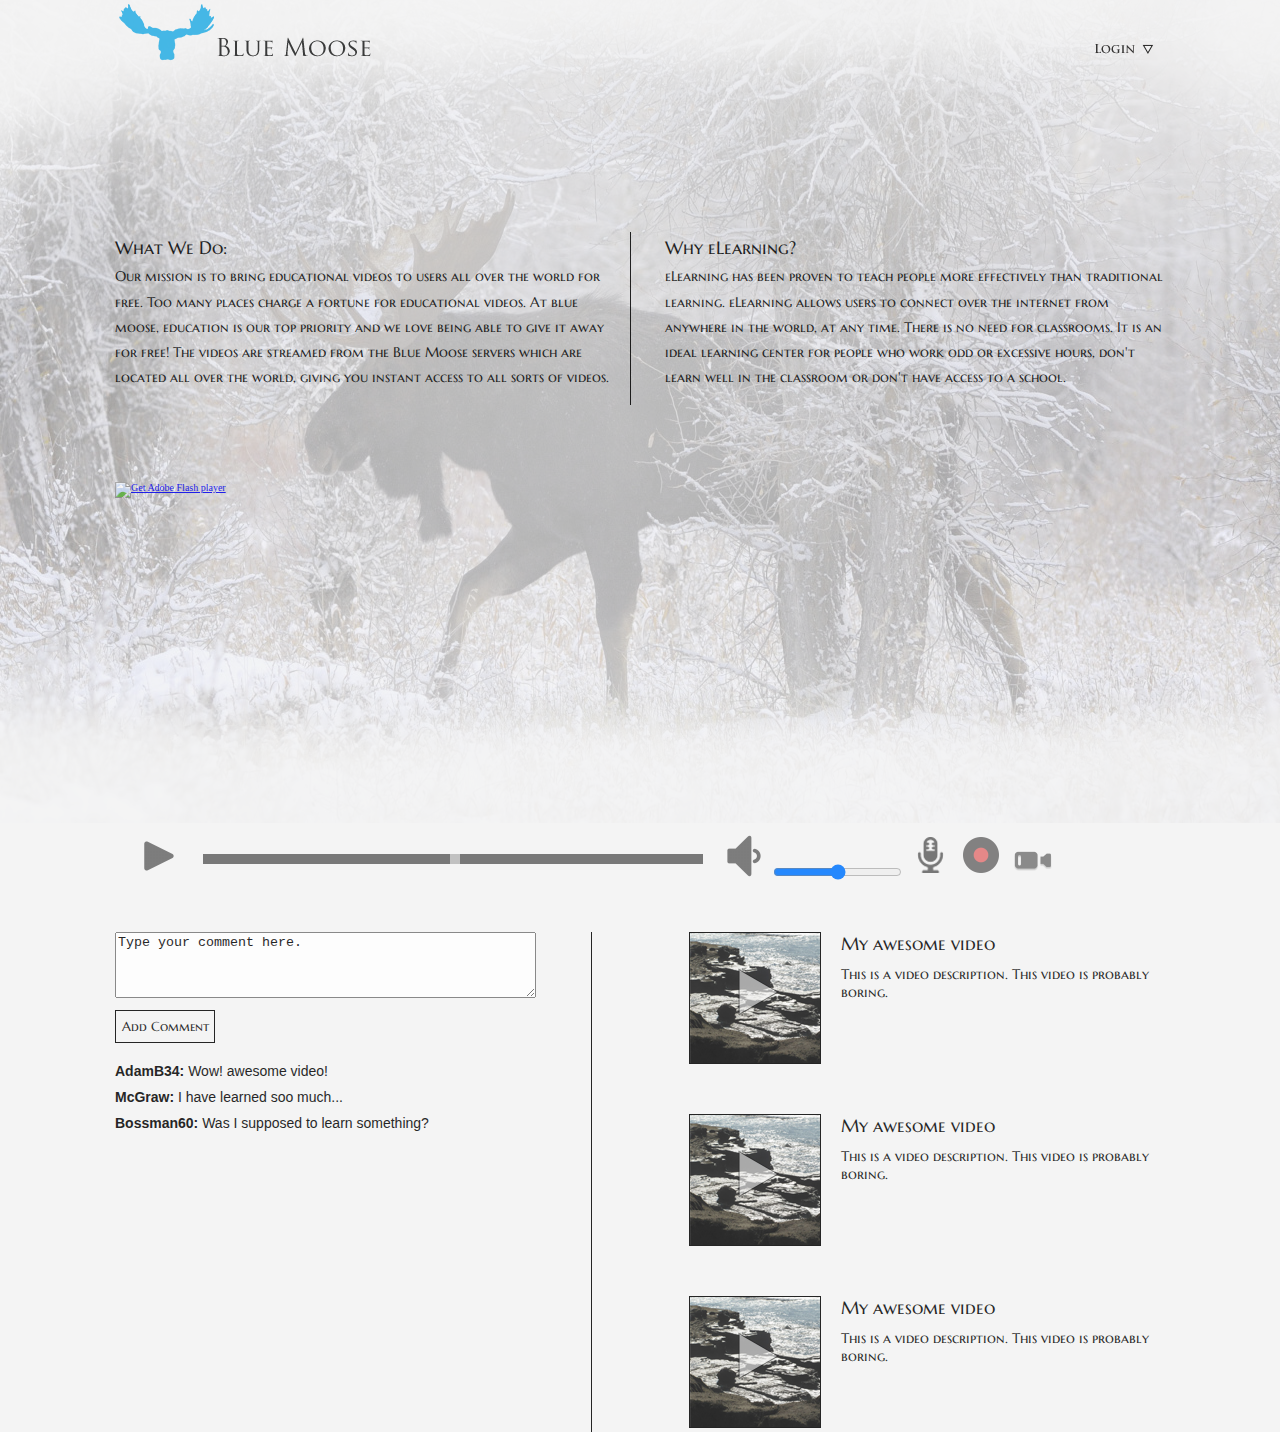
==== Blue_Moose/index.html @ 6cba1841 "Added in controls functionality." ====
<!doctype html>
<html lang="en">
<head>
	<meta charset="UTF-8">
	<meta name="viewport" content="width=device-width, initial-scale=1.0">
	<title>Mike Miller Web Design and Development Home Page</title>

	<link href='http://fonts.googleapis.com/css?family=Marcellus+SC' rel='stylesheet' type='text/css'>

	<!-- My CSS -->
	<link rel="stylesheet" href="css/main.css" />

        <script src="http://ajax.googleapis.com/ajax/libs/jquery/1.10.2/jquery.min.js"></script>
        <script type="text/javascript" src="js/swfobject.js"></script>
        <script type="text/javascript" src="js/sms_setup.js"></script>

</head>
<body>
	<div id="wrapper">
	<div id="container">
	<header>
		<a href="#"><img class="logo" src="images/logo.png"></a>
		<nav>
			<a href="#"><img id="login" src="images/login2.png" alt="Login"></a>
		</nav>

		<div class="login_dropdown">
			<a href="www.facebook.com">Facebook</a>
			<a href="www.twitter.com">Twitter</a>
		</div>
	</header>

	<div class="intro">
	
		<div class="left_para">
			<h1>What We Do:</h1>
			<p>Our mission is to bring educational videos to users all over the world for free. Too many places charge a fortune for educational videos. At blue moose, education is our top priority and we love being able to give it away for free! The videos are streamed from the Blue Moose servers which are located all over the world, giving you instant access to all sorts of videos.</p>
		</div>

		<div class="right_para">
			<h3>Why eLearning?</h3>
			<p>eLearning has been proven to teach people more effectively than traditional learning. eLearning allows users to connect over the internet from anywhere in the world, at any time. There is no need for classrooms. It is an ideal learning center for people who work odd or excessive hours, don't learn well in the classroom or don't have access to a school. </p>
		</div>
	</div>
	
		<div class="video_player">
			<div id="flashContent">
	            <script type="text/javascript">
	                var pageHost = ((document.location.protocol == "https:") ? "https://" : "http://");
	                document.write("<a href='http://www.adobe.com/go/getflashplayer'><img src='" + pageHost + "www.adobe.com/images/shared/download_buttons/get_flash_player.gif' alt='Get Adobe Flash player' /></a>" );
	            </script>
        	</div>
			<div class="controls">
					<img class="play" src="images/play.png">
					<div id="seekDiv">
						<input type="range" class="seek" name="seek" min="1" max="100">
					</div>

					<div class="control_images">
						<img class="volume" src="images/volume.png">
						<input type="range" class="volume_bar" name="volume" min="1" max="100">

						<img class="microphone" src="images/microphone.png">
						<img class="record" src="images/record.png">
						<img class="camera" src="images/camera.png">
					</div>
					
					<div class="camera-box">
						
					</div>

					<div class="record-box">
						
					</div>

					<div class="microphone-box">
						
					</div>
			</div>
		</div>
	
		<div class="comments">
			<form name="add_comment" action="" method="post">
				<textarea rows="4" cols="50">Type your comment here.</textarea></br>
				<input type="submit" value="Add Comment" class="submit" />
			</form>

			<p><b>AdamB34:</b> Wow! awesome video!</p>
			<p><b>McGraw:</b> I have learned soo much...</p>
			<p><b>Bossman60:</b> Was I supposed to learn something?</p>

		</div>
		
		<div class="playlist">
			<a href=""><img src="images/video_thumbnail.png" width="130" heigth="130"></a>
			<h2>My awesome video</h2>
			<p>This is a video description. This video is probably boring.</p>
		</div>	
		
			<div class="playlist">
			<a href=""><img src="images/video_thumbnail.png" width="130" heigth="130"></a>
			<h2>My awesome video</h2>
			<p>This is a video description. This video is probably boring.</p>
		</div>	

			<div class="playlist">
			<a href=""><img src="images/video_thumbnail.png" width="130" heigth="130"></a>
			<h2>My awesome video</h2>
			<p>This is a video description. This video is probably boring.</p>
		</div>

		<!-- JS  -->
		<script src="http://code.jquery.com/jquery.js"></script>
		<script type="text/javascript" src="js/main.js"></script>
	</div> <!-- Closing "container" -->
</div>
</body>
</html>
---- Blue_Moose/css/main.css ----
html, body, div, span, applet, object, iframe,
h1, h2, h3, h4, h5, h6, p, blockquote, pre,
a, abbr, acronym, address, big, cite, code,
del, dfn, em, img, ins, kbd, q, s, samp,
small, strike, strong, sub, sup, tt, var,
b, u, i, center,
dl, dt, dd, ol, ul, li,
fieldset, form, label, legend,
table, caption, tbody, tfoot, thead, tr, th, td,
article, aside, canvas, details, embed, 
figure, figcaption, footer, header, hgroup, 
menu, nav, output, ruby, section, summary,
time, mark, audio, video {
	margin: 0;
	padding: 0;
	border: 0;
	font-size: 100%;
	font: inherit;
	vertical-align: baseline;
}
/* HTML5 display-role reset for older browsers */
article, aside, details, figcaption, figure, 
footer, header, hgroup, menu, nav, section {
	display: block;
}
body {
	line-height: 1.5;
	font: 62.5% 'Marcellus', serif;
}

ol, ul {
	list-style: none;
}
blockquote, q {
	quotes: none;
}
blockquote:before, blockquote:after,
q:before, q:after {
	content: '';
	content: none;
}
table {
	border-collapse: collapse;
	border-spacing: 0;
}
p, h1, h2, h3 {
	font-size: 1.4em;
	font-family: 'Marcellus SC', serif;
}

/*--------------------------------------------------------- Navigation -----------------------------------------------------------------*/

nav {
	float: right;
	margin-right: 45px;
	margin-top: 25px;
}

nav a:hover {
	opacity: .7;
}

.login_dropdown {
	width: 100px;
	position: absolute;
	top: 60px;
	right: 55px;
	z-index: 100;
	text-align: center;
}

.login_dropdown a {
	color: rgba(0,0,0,.8);
	font-size: 1.8em;
	line-height: 1.8;
	font-family: 'Marcellus', serif;
	text-decoration: none;
	padding-bottom: 5px;
	display: block;
}

.login_dropdown a:hover {
	color: rgba(0,0,0,.8);
	text-decoration: underline;
}

/*--------------------------------------------------------- Body -----------------------------------------------------------------*/

body {
	background: #f4f4f4 url(../images/background6.png) no-repeat top center fixed;
	font: 62.5% 'Marcellus', serif;
}

header {
	position: relative;
}

#wrapper {
	overflow: hidden;
}

#container {
	width: 1140px;
	margin: 0 auto;
	overflow: hidden;
} 

.intro {
	margin-top: 150px;
	margin-left: 45px;
	margin-right: 45px;
	line-height: 1.8;
}

.left_para {
	width: 500px;
	float: left;
	padding-right: 15px;
	padding-bottom: 15px;
	border-right: #000 1px solid;
}

.right_para {
	width: 500px;
	float: right;
}

.logo {
	margin-left: 45px;
}

h1, h2, h3 {
	font-size: 1.8em;
}

.video_player {
	clear: both;
	margin-top: 400px;
	margin-left: 45px;
	margin-right: 45px;
	position: relative;
	width: 1000px;
	height: 400px;
}

.controls {
	width: 100%;
	height: 50px;
	background-color: rgba(244,244,244,0.4);
	position: absolute;
	bottom: 0px;
	right: 0px;
}

#higley_wigley {
	background-color: black;
}

.play {
	padding-left: 20px;
}

.microphone, .record, .camera, .play, .volume{
	opacity: .6;
}

.microphone:hover, .record:hover, .camera:hover, .play:hover {
	opacity: 1;
}

.control_images {
	position: absolute;
	right: 60px;
	top: 0;
}

.controls img {
	padding-right: 5x;
}

.camera-box, .record-box, .microphone-box {
	width: 200px;
	color: #f4f4f4;
	background-color: rgba(0,0,0,.8);
	position: absolute;
	bottom: 50px;
	right: 50px;
}

.camera-box p, .record-box p, .microphone-box p {
	padding: 10px;
	display: block;
}

.camera-box p:hover, .record-box p:hover, .microphone-box p:hover {
	background-color: #f4f4f4;
	color: rgba(0,0,0,.8);
}

.seek {
	width: 500px;
	height: 10px;
	margin-left: 20px;
	margin-right: 20px;
    -webkit-appearance: none;
    background-color: rgba(0,0,0,.6);
}

.seek::-webkit-slider-thumb {
     -webkit-appearance: none;
    height: 20px;
    width: 10px;
    background-color: rgba(244,244,244,.6);
}

#seekDiv {
	position: absolute;
	bottom: 0;
	display: inline-block;
	height: 10px;
	margin-bottom: 20px;
}

.volume {
/*	margin-right: 80px;
*/}

.comments {
	margin-top: 50px;
	width: 476px;
	margin-left: 45px;
	border-right: #000 1px solid;
	float: left;
	min-height: 500px;
}

.comments p {
	font-family: 'Arial', sans-serif;
	padding-bottom: 10px;

}

.submit {
	width: 100px;
	height: 33px;
	margin-top: 10px;
	margin-bottom: 20px;
	border-style:none;
	font-family: 'Marcellus SC', serif;
	border: 1px #000 solid;
	background-color: rgba(0,0,0,0);
}

.submit:hover {
	color: #f4f4f4;
	background-color: rgba(0,0,0,1);
}

.playlist {
	margin-top: 50px;
	width: 476px;
	float: right;
	margin-right: 45px;
	overflow: hidden;
}

.playlist h2 {
	padding-bottom: 10px;
}

.playlist img {
	float: left;
	border: 1px #000 solid;
	margin-right: 20px;
}

.playlist img:hover {
	opacity: .8;
}

b {
	font-weight: bold;
}
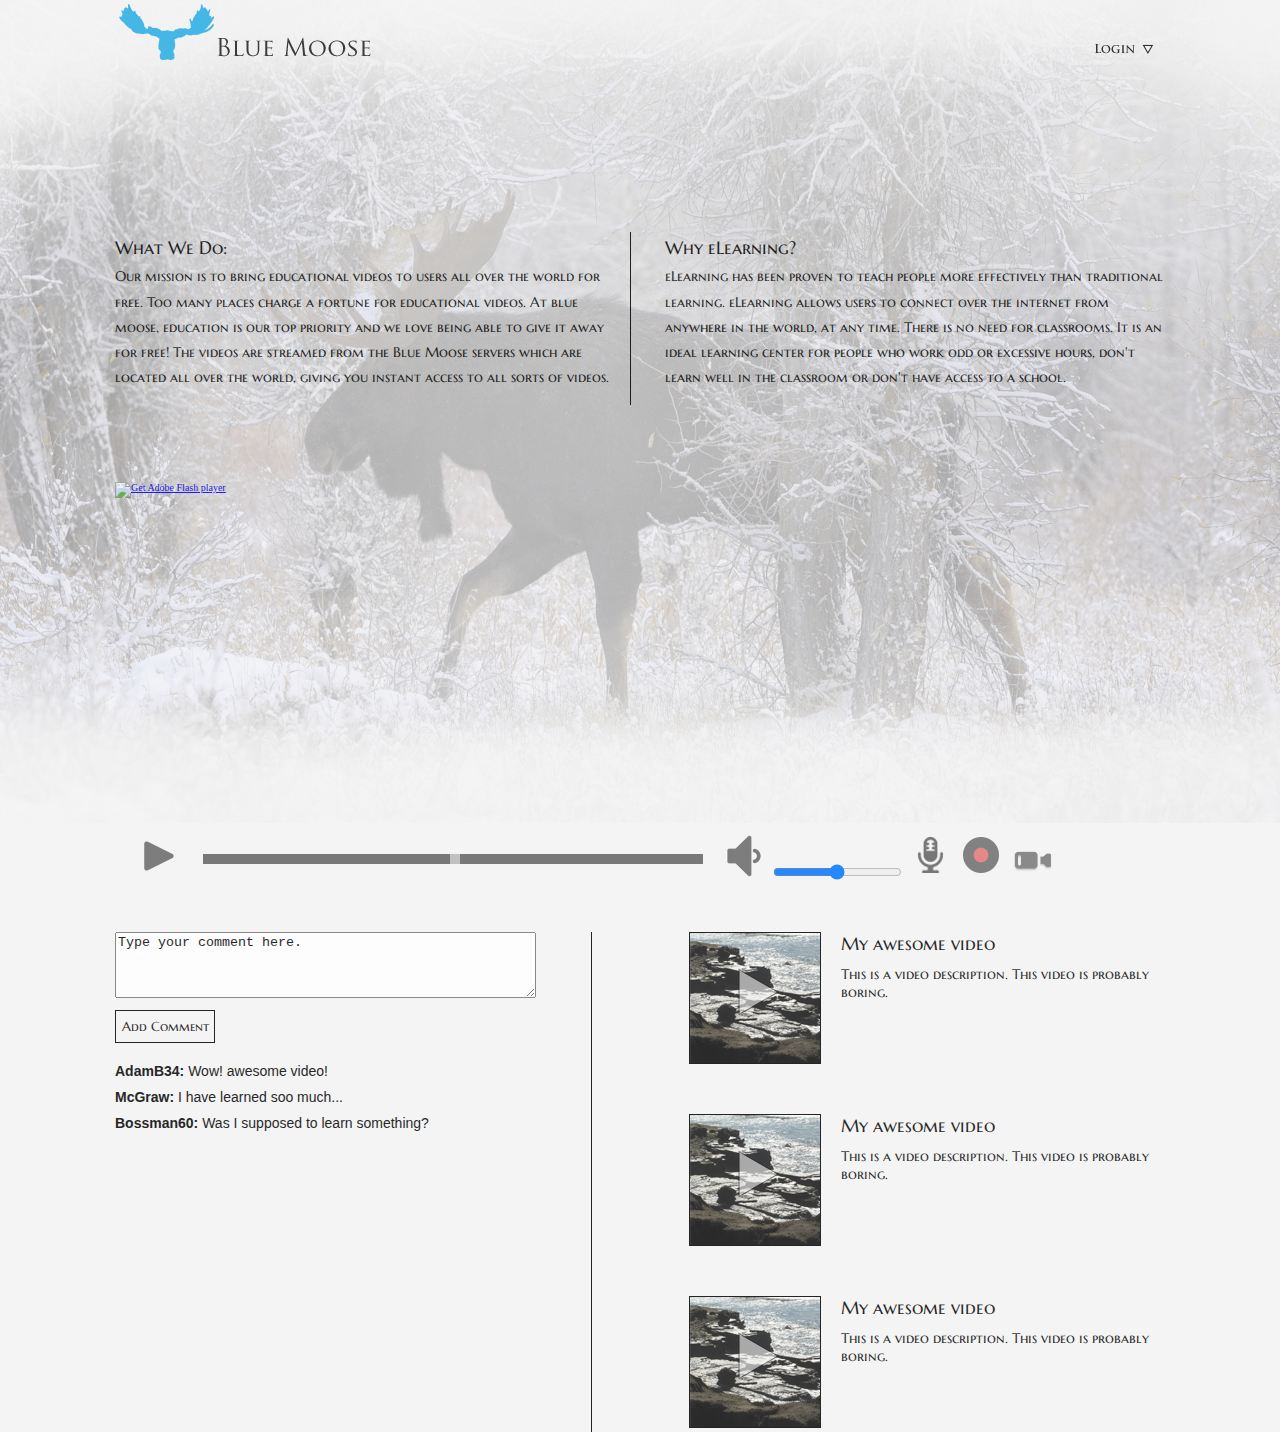
==== commit ae1dd85e: "Added volume and seek bar functionality." ====
--- a/Blue_Moose/index.html
+++ b/Blue_Moose/index.html
@@ -10,6 +10,7 @@
 	<!-- My CSS -->
 	<link rel="stylesheet" href="css/main.css" />
 
+        <script src="https://cdn.firebase.com/b0/firebase.js"></script>
         <script src="http://ajax.googleapis.com/ajax/libs/jquery/1.10.2/jquery.min.js"></script>
         <script type="text/javascript" src="js/swfobject.js"></script>
         <script type="text/javascript" src="js/sms_setup.js"></script>
@@ -58,7 +59,7 @@
 
 					<div class="control_images">
 						<img class="volume" src="images/volume.png">
-						<input type="range" class="volume_bar" name="volume" min="1" max="100">
+						<input type="range" class="volume_bar" name="volume" min="0" max="100">
 
 						<img class="microphone" src="images/microphone.png">
 						<img class="record" src="images/record.png">
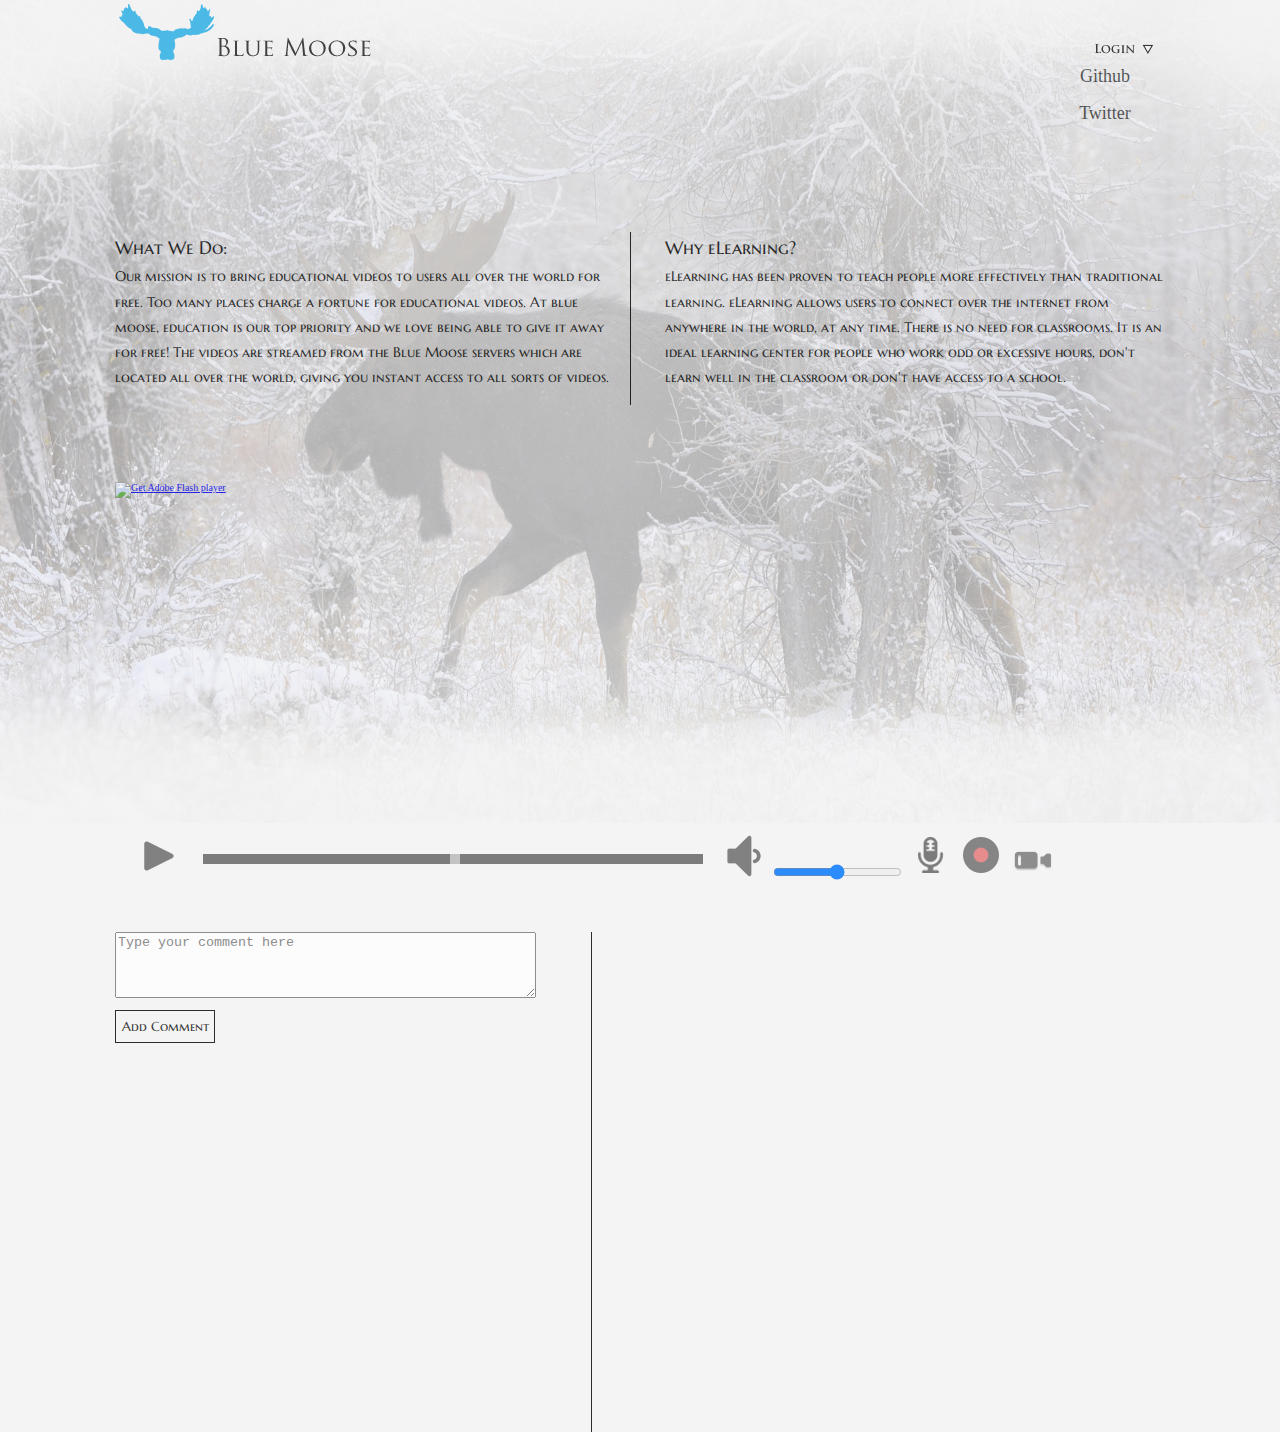
==== commit a773f37e: "Added Login and Commenting Functionality." ====
--- a/Blue_Moose/index.html
+++ b/Blue_Moose/index.html
@@ -9,12 +9,14 @@
 
 	<!-- My CSS -->
 	<link rel="stylesheet" href="css/main.css" />
+	<link rel="stylesheet" href="css/animate.css" />
 
-        <script src="https://cdn.firebase.com/b0/firebase.js"></script>
+		<script type='text/javascript' src='https://cdn.firebase.com/js/simple-login/1.2.1/firebase-simple-login.js'></script>
+        <script src="https://cdn.firebase.com/v0/firebase.js"></script>
+
         <script src="http://ajax.googleapis.com/ajax/libs/jquery/1.10.2/jquery.min.js"></script>
         <script type="text/javascript" src="js/swfobject.js"></script>
         <script type="text/javascript" src="js/sms_setup.js"></script>
-
 </head>
 <body>
 	<div id="wrapper">
@@ -26,8 +28,8 @@
 		</nav>
 
 		<div class="login_dropdown">
-			<a href="www.facebook.com">Facebook</a>
-			<a href="www.twitter.com">Twitter</a>
+			<a href="" class="github">Github</a>
+			<a href="" class="twitter">Twitter</a>
 		</div>
 	</header>
 
@@ -82,14 +84,9 @@
 	
 		<div class="comments">
 			<form name="add_comment" action="" method="post">
-				<textarea rows="4" cols="50">Type your comment here.</textarea></br>
+				<textarea id="commentBox" rows="4" cols="50" placeholder="Type your comment here"></textarea></br>
 				<input type="submit" value="Add Comment" class="submit" />
 			</form>
-
-			<p><b>AdamB34:</b> Wow! awesome video!</p>
-			<p><b>McGraw:</b> I have learned soo much...</p>
-			<p><b>Bossman60:</b> Was I supposed to learn something?</p>
-
 		</div>
 		
 		<div class="playlist">
--- a/Blue_Moose/css/main.css
+++ b/Blue_Moose/css/main.css
@@ -278,13 +278,32 @@
 	opacity: .8;
 }
 
-b {
+em {
+	font-family: 'Marcellus SC', serif;
 	font-weight: bold;
 }
 
-
-
-
-
-
-
+.chat_photo {
+	float: left;
+	clear: left;
+}
+
+.commentMessages {
+	font-size: 1.2em;
+	word-wrap: break-word;
+	width: 400px;
+	margin-left: 60px;
+	margin-bottom: 25px;
+}
+
+
+
+
+
+
+
+
+
+
+
+
